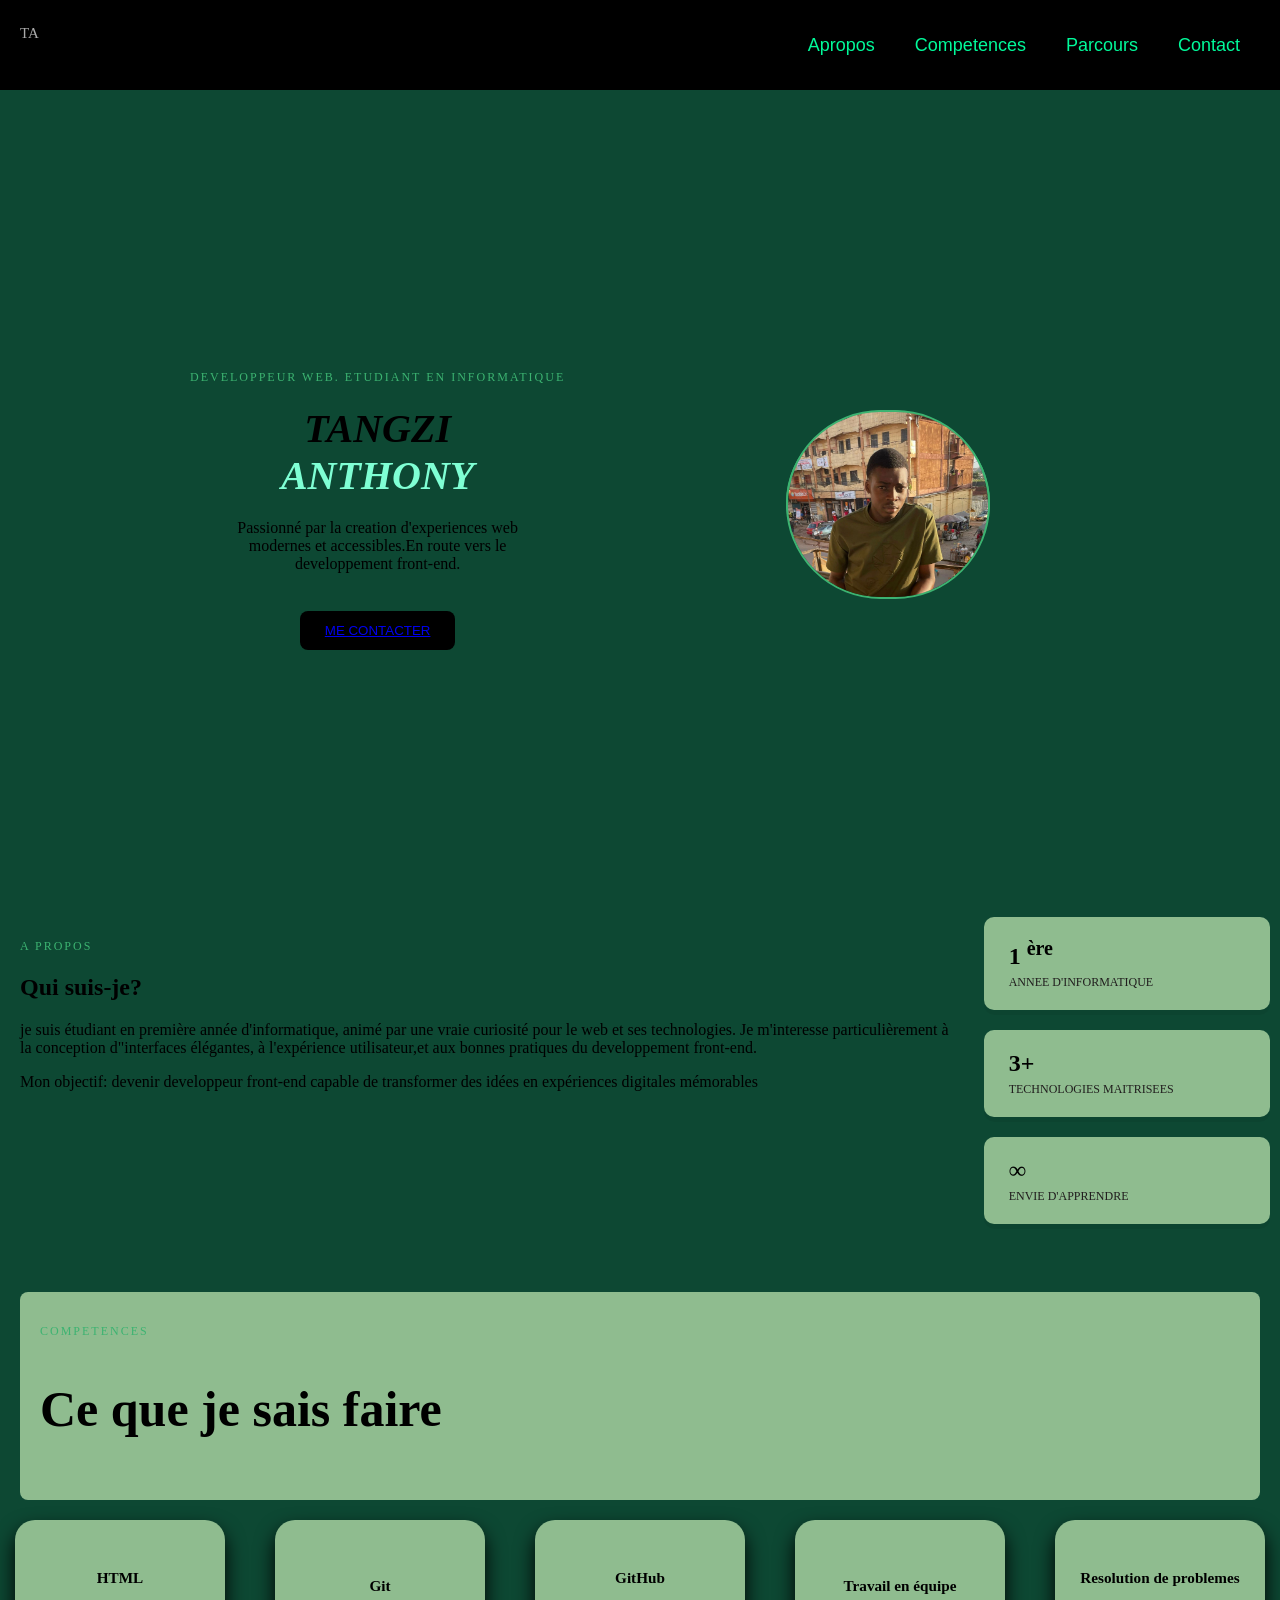
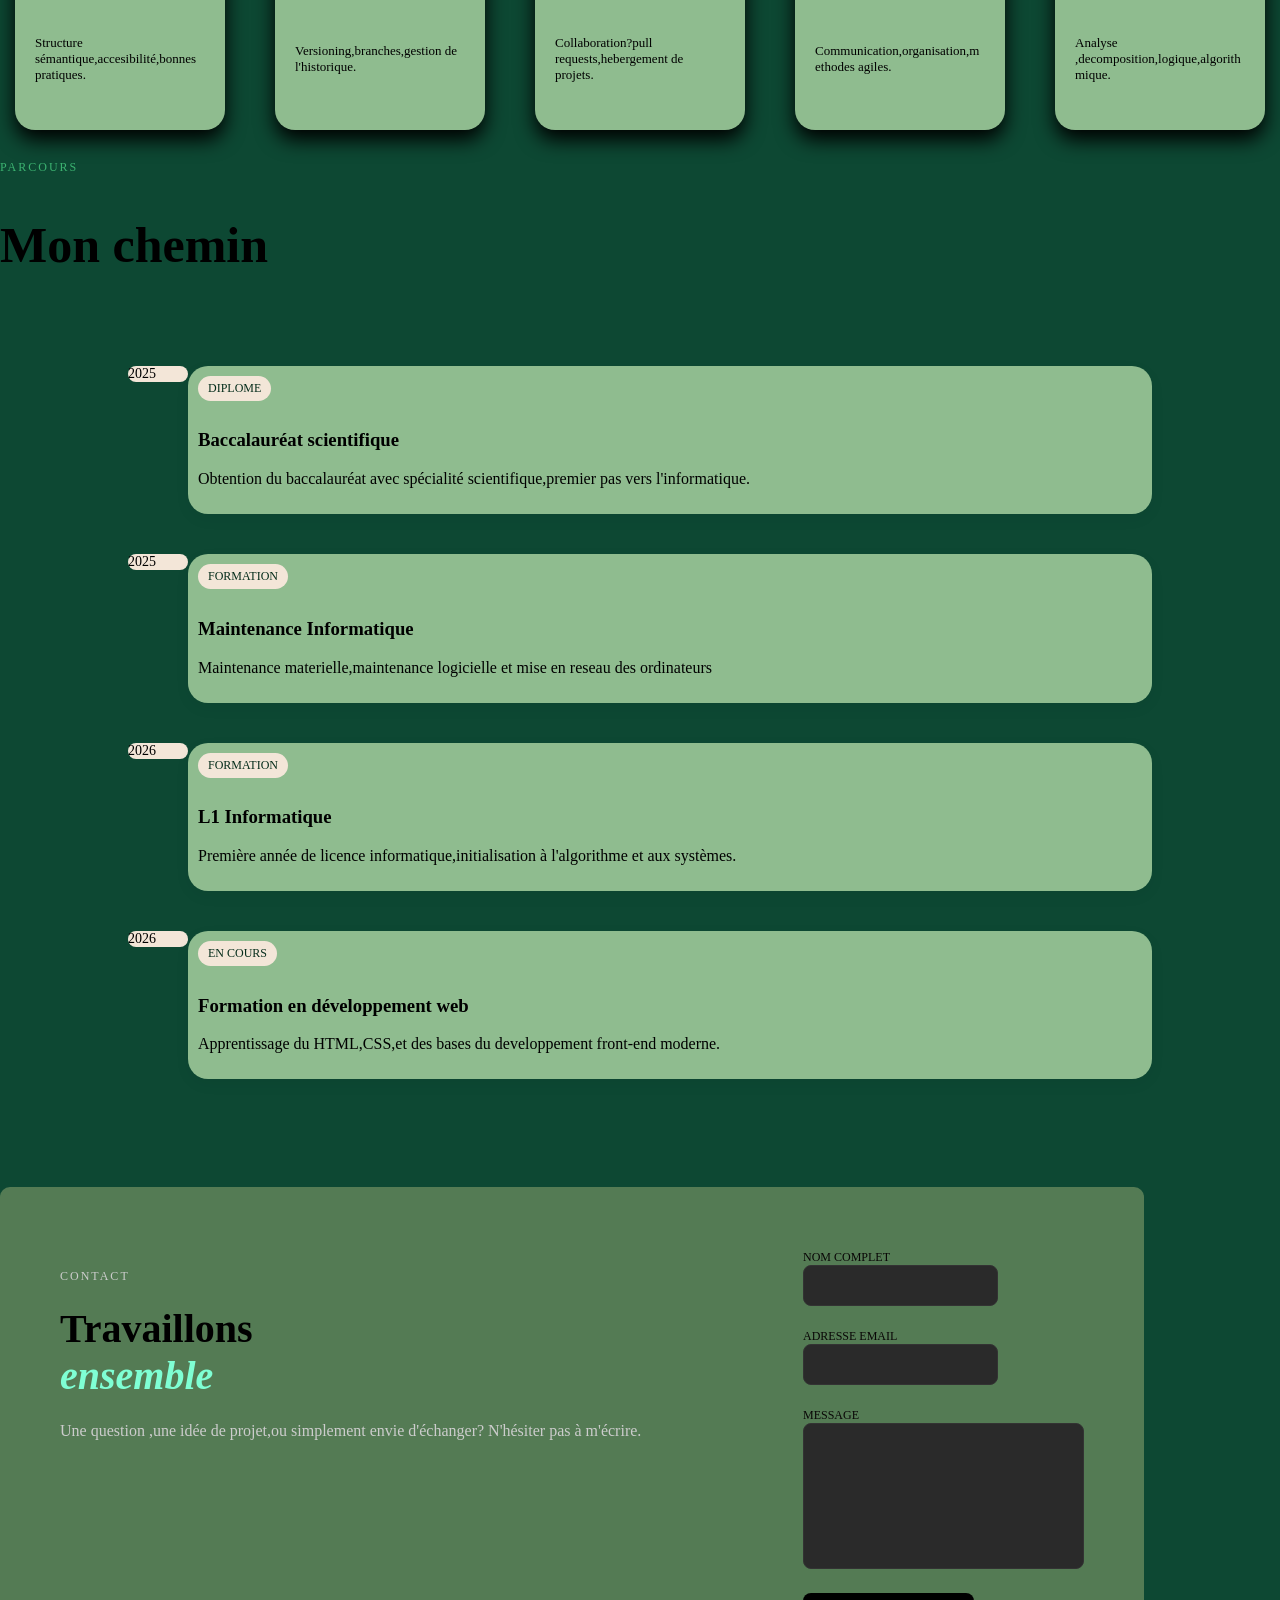
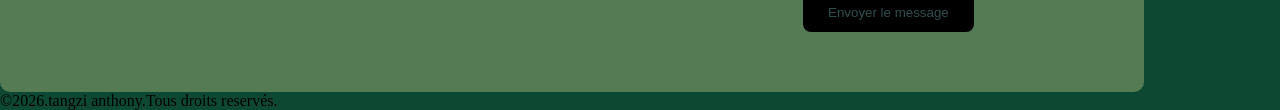
==== index.html @ 0193b5ab "Renommage de index2 en index" ====
<!DOCTYPE html>
<html lang="fr">
<head>
    <meta charset="UTF-8">
    <meta name="viewport" content="width=device-width, initial-scale=1.0">
    <title>PORTFOLIO</title>
    <link rel="stylesheet" href="./CSS/style.css">
</head>
<body>

    <header>
    <nav class="navbar">
        <p class="indice">TA <a href="#"></a></p> 
        <ul class="zone">
            <li>
                    <a href="#apropos">Apropos</a><br>
                    <a href="#Competences">Competences</a><br>
                    <a href="#Parcours">Parcours</a><br>
                    <a href="#contact">Contact</a><br>
            </li>
        </ul>
    </nav>

    </header>
    <!-- FIRST PAGE -->
    <header class="page1">
        <div class="text">
            <p class="subtitle">DEVELOPPEUR WEB. ETUDIANT EN INFORMATIQUE</p>
        <h1>
            TANGZI <br>
            <em>ANTHONY</em>
        </h1>
        <p class="description">Passionné par la creation d'experiences web <br>modernes et accessibles.En route vers le <br> developpement front-end.</p><br> 
    <button type="button">
        <a href="https://wa.me/237671047464">ME CONTACTER</a>
        
    </button>
        </div>

    <div class="image">
        <div class="circle"></div>
            <img src="photo.jpeg" alt=" ma photo de profil"  width="200">
        
    </div>
    </header><br>

    <!--A propos  -->
     <section id="apropos">
        <div class="part1">
        <p class="subtitle">A PROPOS</p>

        <h2><b>Qui suis-je?</b></h2>
        
        <p>je suis étudiant en première année d'informatique,
            animé par une vraie curiosité pour le web et ses technologies.
            Je m'interesse particulièrement à la conception d"interfaces élégantes,
            à l'expérience utilisateur,et aux bonnes pratiques du developpement front-end.</p>
        
        <p>Mon objectif: devenir developpeur front-end capable 
            de transformer des idées en expériences digitales mémorables</p>
            </div>
        <div class="part2">
            <div id="c1">
    <h2>1 <sup>ère</sup></h2>
    <p>ANNEE D'INFORMATIQUE</p>
            </div>
            <div id="c1">
    <h2>3+</h2>
    <p>TECHNOLOGIES MAITRISEES</p>
            </div>
            <div id="c1">
    <h2>∞</h2>
    <p>ENVIE D'APPRENDRE</p>
            </div><br>
            </div>
        </section>
        
     <!-- COMPETENCES -->
      <section id="Competences">
        <div class="fond">
            <p class="subtitle">COMPETENCES</p>
            <h2 class="theme"><b>Ce que je sais faire</b></h2>
        </div>
        <div class="container">
                              <div class="cards">
     
     <article class ="card">
         <h3>HTML</h3>
         <p>Structure sémantique,accesibilité,bonnes pratiques.</p>
     </article>
     <article class="card">
         <h3>Git</h3>
         <p>Versioning,branches,gestion de l'historique.</p>
     </article>
     
     <article class="card">
         <h3>GitHub</h3>
         <p>Collaboration?pull requests,hebergement de projets.</p>
     </article>
     <article class="card">
         <h3>Travail en équipe</h3>
         <p> Communication,organisation,methodes agiles.</p>
     </article>
     <article class="card">
         <h3>Resolution de problemes</h3>
         <p>Analyse ,decomposition,logique,algorithmique.</p>
     </article>
     
  </div><br>

        </div>

    </section>
           

    <!-- PARCOURS -->
    <section id="Parcours">
    <p class="subtitle">PARCOURS</p>
    <h2 class="theme"><b>Mon chemin</b></h2>
    <div class="timeline">
        <!-- ELEMENT 1 -->
        <div class="timeline-item">
            <div class="timeline-date">2025</div>
            <div class="timeline-content">
                <span class="badge">DIPLOME</span>
                <h3>Baccalauréat scientifique</h3>
                <p>
                    Obtention du baccalauréat avec spécialité scientifique,premier pas vers l'informatique.
                </p>
            </div>
        </div>
            <!-- ELEMENT 2 -->
        <div class="timeline-item">
            <div class="timeline-date">2025</div>
            <div class="timeline-content">
                <span class="badge">FORMATION</span>
                <h3>Maintenance Informatique</h3>
                <p>
                    Maintenance materielle,maintenance logicielle et mise en reseau des ordinateurs
                </p>
            </div>

        </div>
        <!-- ELEMENT 3 -->
            <div class="timeline-item">
            <div  class="timeline-date">2026</div>
            <div class="timeline-content">
                <span class="badge">FORMATION</span>
                <h3>L1 Informatique</h3>
                <p>
                    Première année de licence informatique,initialisation à l'algorithme et aux systèmes.
                </p>
            </div>
        </div>
        <!-- ELEMENT 4 -->
            <div class="timeline-item">
            <div class="timeline-date">2026</div>
            <div class="timeline-content">
                <span class="badge">EN COURS</span>
                <h3>Formation en développement web</h3>
                <p>
                    Apprentissage du HTML,CSS,et des bases du developpement front-end moderne.
                </p>
            </div>
            </div>
    </div><br>
   

</section>
            
            <!-- CONTACT -->

            <section id="contact">
                <div class="contact-container">

                <div class="contact-left">
                
                        <p class="subtitle">CONTACT</p>
            <h2 class="theme"><b>Travaillons <br><em>ensemble</em></b></h2>
                        <p>Une question ,une idée de projet,ou simplement envie d'échanger? N'hésiter pas à m'écrire.</p>
                </div>
          
          <!-- FORMULAIRE -->
          <form>
              <div class="contact-right">
                  <label for="">NOM COMPLET</label><br>
                  <input type="text"><br>
                  <label for="">ADRESSE EMAIL</label><br>
                  <input type="email"><br>
                  <label for="">MESSAGE</label><br>
                  <textarea name="" id="" cols="30" rows="10"></textarea><br>
                  <button type="submit">Envoyer le message</button><br>
              </div>
          </form>
        </div>
         

            </section>
            <footer>
                ©2026.tangzi anthony.Tous droits reservés.
            </footer>


     
</body>
</html>
---- CSS/style.css ----
*{
    padding: 0;
}
/* PREMIERE PAGE */
body{
    background-color: #0d4833 ;
    margin: 0;
    font-family: 'playfair display',serif;
}

ul li{
    align-content: center;
    display: flex;
    justify-content:center;
    align-items: center;
    list-style: none;
    gap: 20px;
}
li{
    display: flex;
    justify-content: center;
}
h1{
    font-family:'playfair display',serif;
    font-style: italic;
    align-items: center;
}
.navbar{
    display: flex;
    justify-content: space-between;
    align-items: center;
    padding: 10px 20px;
    background-color:rgb(0, 0, 0);
}
.indice{
    font-size: 15px;
    margin-right: 10px;
    width: 40px;
    height: 40px;
    object-fit: cover;
    color: #aaa;
}
.zone a{
    font-size: large;
    font-family: 'Franklin Gothic Medium', 'Arial Narrow', Arial, sans-serif;
    color: mediumspringgreen;
    transition: none;
    text-decoration: none;
    
}
.zone a:hover{
    color: #bababa;
}
.page1{
    text-align: center;
    align-items: center;
    display: flex;
    justify-content: space-between;
    padding: 190px;
    margin-top: 30px;
    border: 100px;

}
.subtitle{
    font-size: 12px;
    letter-spacing: 2px;
    color: mediumseagreen;
    margin-bottom: 20px;
}
 
.text h1{
    font-size: 40px;
    margin: 10px 0;
}
.text h1 em{
    color: aquamarine;
    font-style: italic;
    
}
.image{
    display: flex;
    justify-content: center;
    align-items: center;
    margin: 100px;
    position: relative;
}
.description{
    margin: 20px 0px;
    max-width: 400px;
}
button{
    border-radius: 8px; 
    background-color: black;
    padding: 12px 25px;
    cursor: pointer;
    border: none;
    color: darkslategray;
    list-style: none;
}
button:hover{
    background-color: darkseagreen;
}
.image img{
    border-radius: 190px;
    object-fit: cover;
    z-index: 1;
    position: relative;
    border: 2px solid mediumseagreen;

}
.image .circle{
    left: 0px;
    top: 0px;
    position: absolute;
    width: 200px;
    height: 180px;
    border-radius: 120%;;
    border: 2px solid mediumseagreen;
    z-index: 0;
}
.theme{
    font-size: 50px;
}
/* A PROPOS */
.part1{
    margin: 20px;
}
#zone1{
    align-items: center;
    display: flex;
    justify-content: space-between;
    padding: 50px;
    
}
#apropos {
    display: flex;
    justify-content: space-between;
}
.part2 {
    display: flex;
    width: 40%;
    flex-direction: column;
    gap: 20px;
    margin: 10px;
}
#c1{
    background-color: darkseagreen;
    padding: 20px 25px;
    border-radius: 10px;
    box-shadow: 0 5px rgba(0, 0, 0, 0.05);
}
#c1 h2{
    margin: 0;
    font-size: 24px;
}
#c1 p{
    margin: 5px 0 0;
    font-size: 12px;
    color: #211e1e;
} 
/* COMPETENCES */
.fond{
    background-color: darkseagreen;
    padding: 20px;
    margin: 20px;
    border-radius: 8px;
}
.cards{
    display:flex;
    gap: 50px;
    justify-content: center;
    grid-template-columns: repeat(3,1fr);
}

.card{
    display: flex;
    width: 170px;
    height: 170px;
    background: darkseagreen;
    flex-direction: column;
    justify-content: center;
    gap: 20px;
    align-items: center;
    border-radius: 20px;
    font-size: 13px;
    padding: 20px;
    box-shadow: 0 10px 20Px;
    transition: 0.3s;
}
.card:hover{
    transform: scale(1.05);
}
.card p{
    word-break: break-word;
    
}
/* MON PARCOUR */
.timeline{
    margin: auto;
    padding: 50px 0;
    width: 80%;
}
.timeline h2{
    font-size: 40px;
    margin-bottom: 40px;
}
.timeline-item{
    display: flex;
    align-items: flex-start;
    margin-bottom: 40px;
    position: relative;
}
.timeline-item::before{
    position: absolute;
    left: 13px;
    top: 5px;
    width: 14px;
    height: 14px;
    border-radius: 50%;
    content: "";
    
}
.timeline-date{
    width: 60px;
    font-size: 14px;
    color:black;
    background: #f3e6d8;
    border-radius: 10px;
    align-content: center;
}
.timeline-content{
    background:darkseagreen;
    padding: 10px;
    border-radius: 20px;
    box-shadow: 0 5px 15px rgba(0, 0, 0, 0.05);
    flex: 1;
}
.badge{
    display: inline-block;
    background: #f3e6d8;
    color: #042c1a;
    padding: 5px 10Px;
    border-radius: 40px;
    font-size: 12px;
    margin-bottom: 10px;
}
/* CONTACT */
.contact{
    padding: 80px 0 ;
    display: flex;
    justify-content: center;

}
.contact-container{
    width: 80%;
    background: rgb(84, 123, 84);
    color: #000000;
    border-radius: 10px;
    padding: 60px;
    display: flex;
    gap: 50px;
}
.contact-left{
    flex: 1;
}
.contact-left h2{
    font-size: 40px;
    margin: 10px 0;
}
.contact-left h2 em{
    color: aquamarine;
    font-style: italic;
}
.contact-left p{
    color: #ccc;
    margin-top: 20px;
    line-height: 1.5;
}
.contact-right{
    flex: 1;
}
form{
    display: flex;
    flex-direction: column;
}
label{
    font-size: 12px;
    margin-bottom: 5px;
    color: #090606;

}
input,
textarea{
    margin-bottom: 20px;
    padding: 12px;
    border-radius: 8px;
    border: 1px solid #333;
    background: #2a2a2a;
    color: #fff;
}
textarea{
    height: 120px;
    resize: none;
}
footer{
    text-align: start;
}
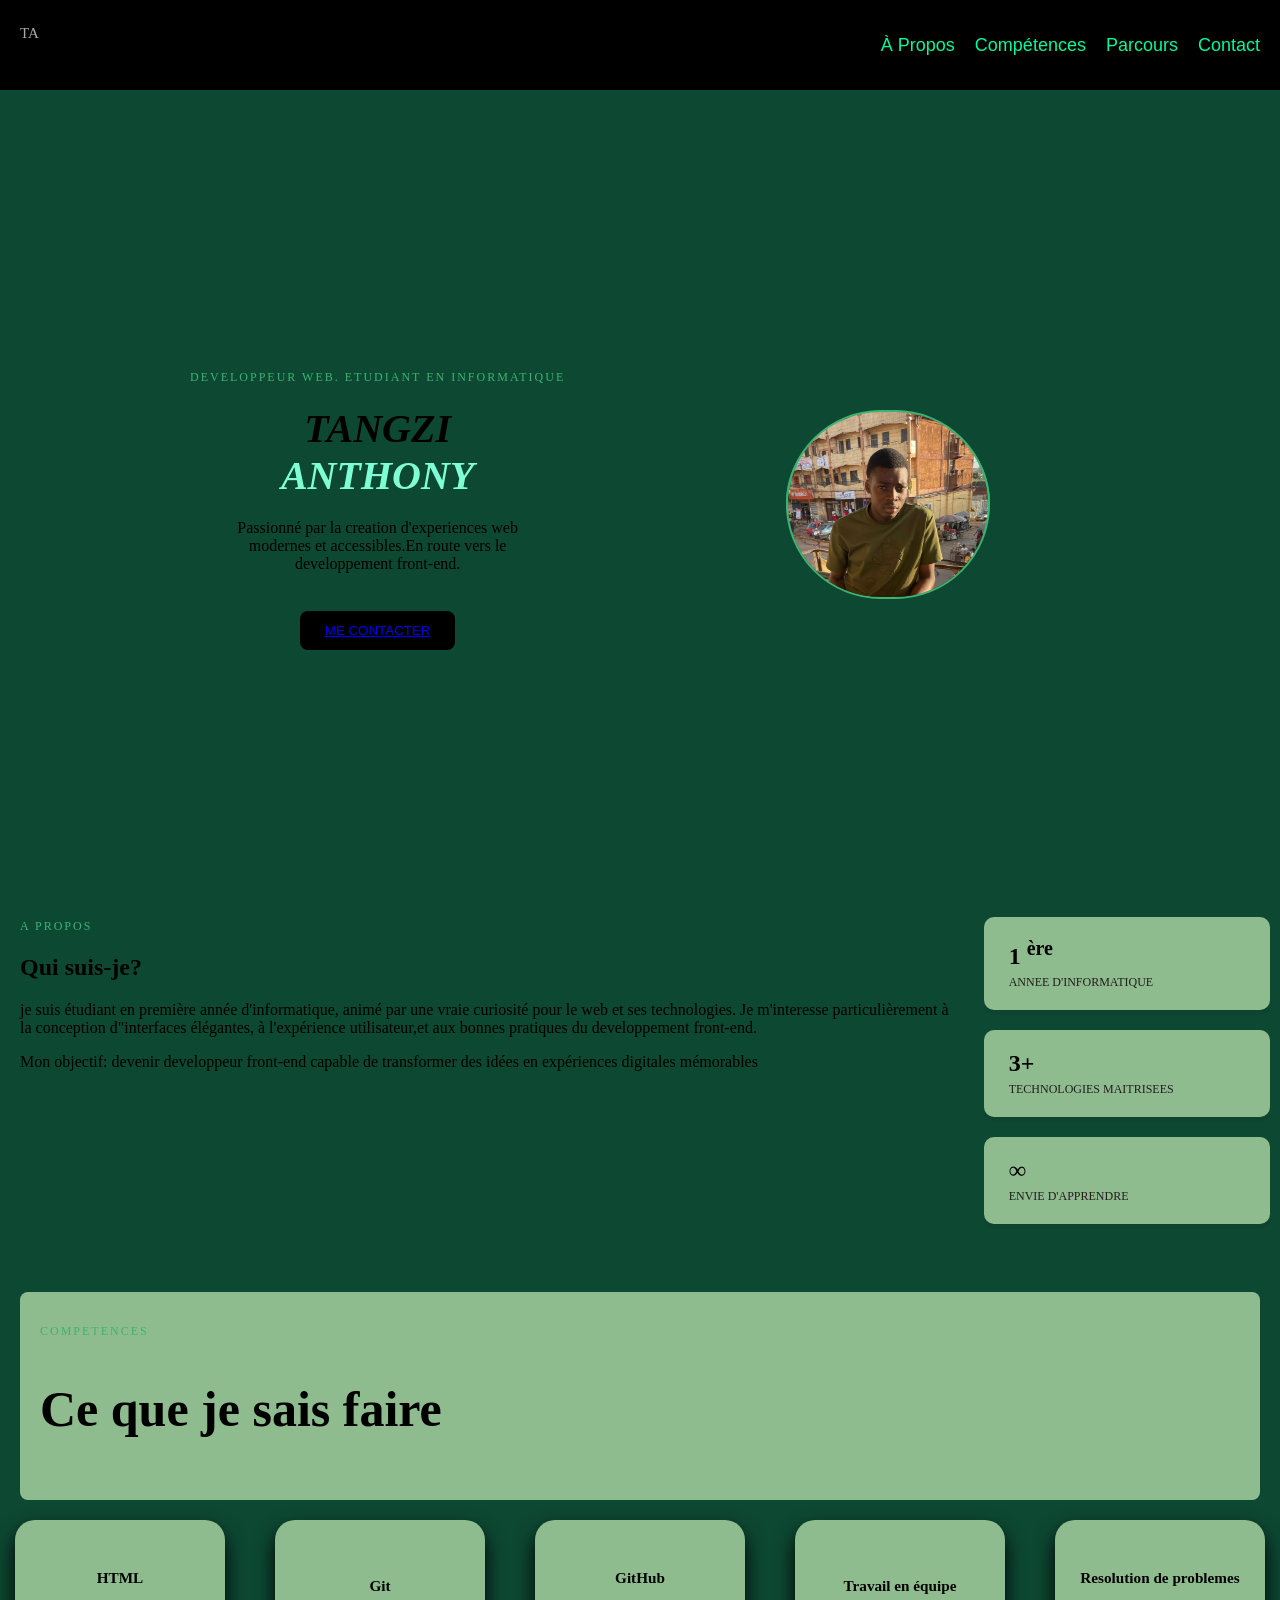
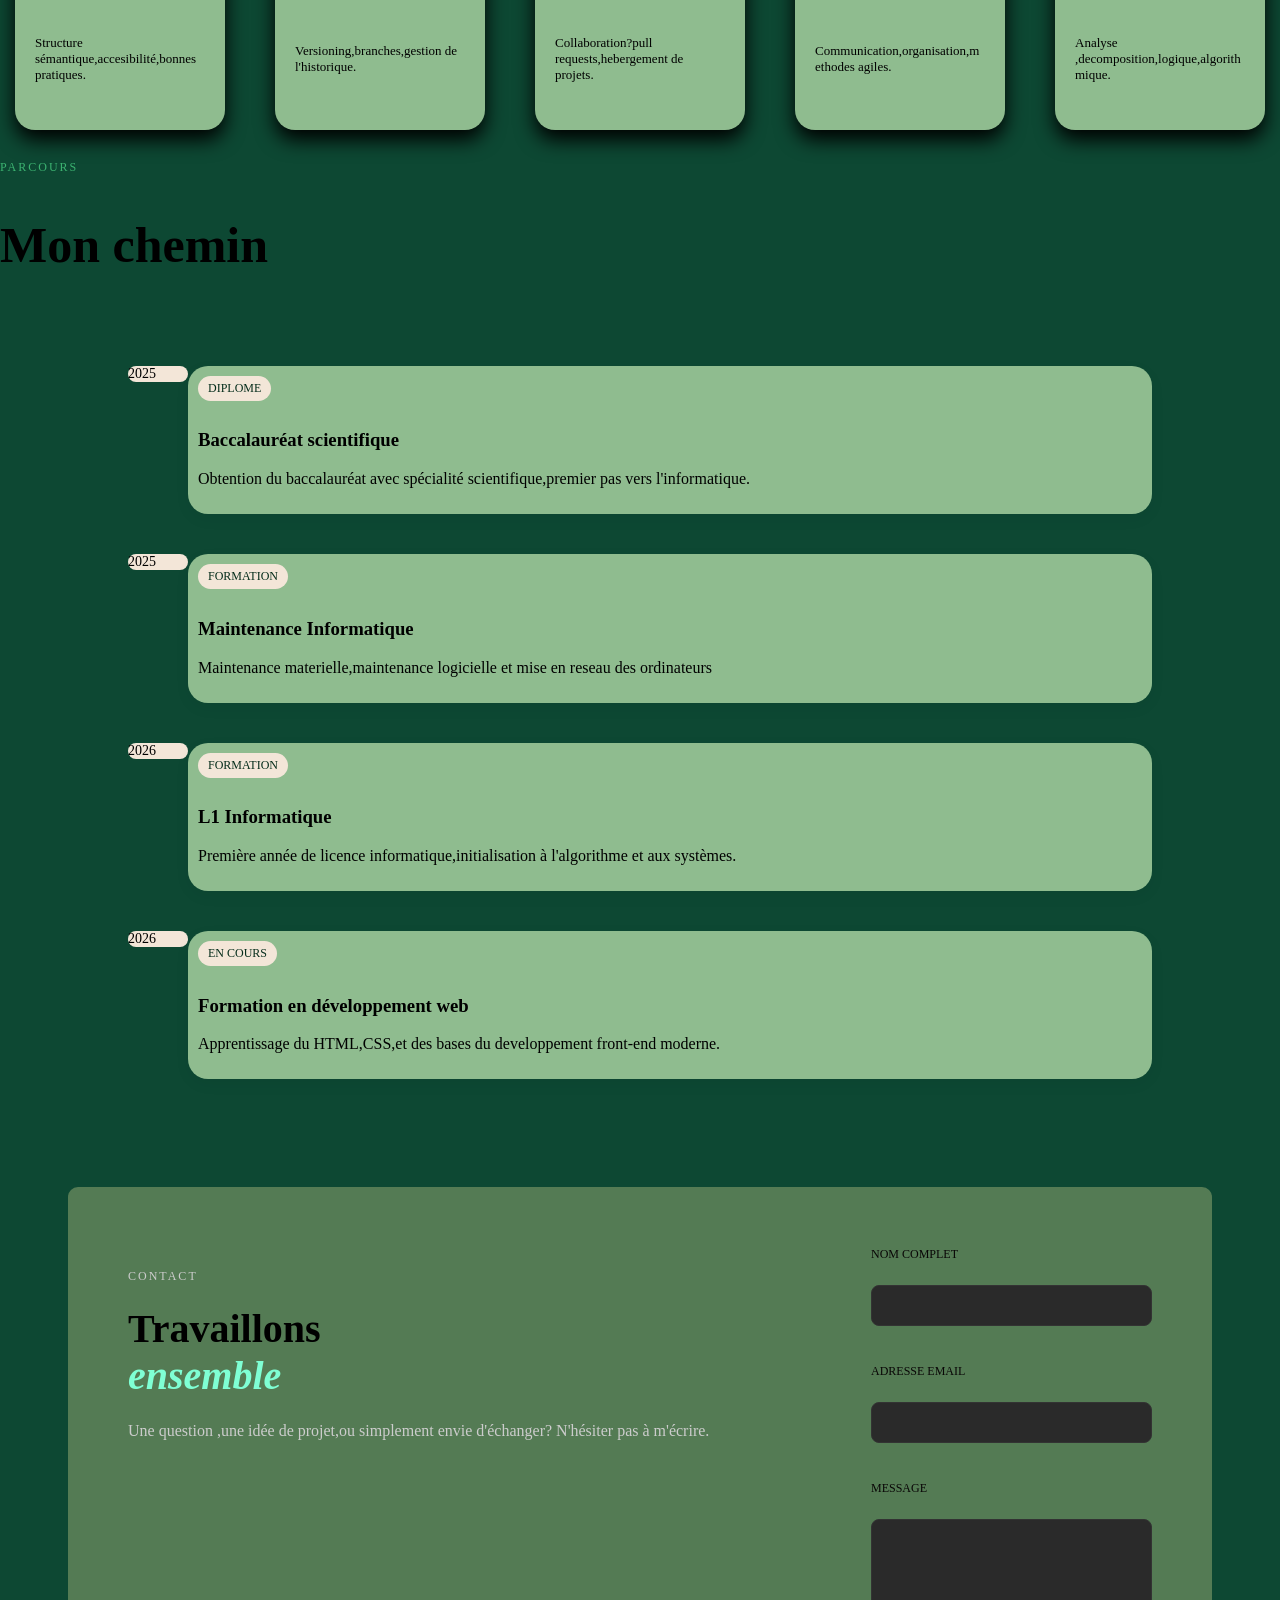
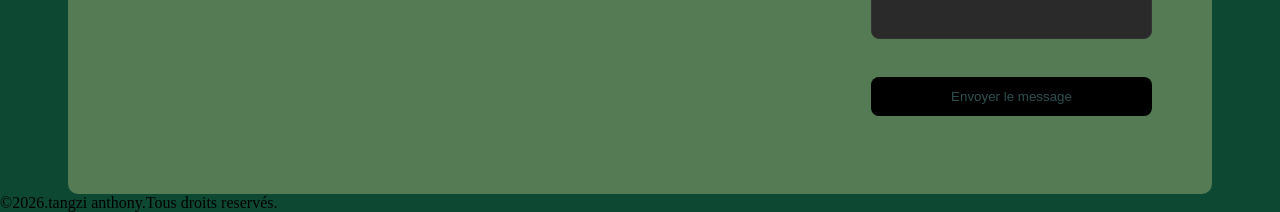
==== commit 34d29720: "centré mon formulaire" ====
--- a/index.html
+++ b/index.html
@@ -5,21 +5,28 @@
     <meta name="viewport" content="width=device-width, initial-scale=1.0">
     <title>PORTFOLIO</title>
     <link rel="stylesheet" href="./CSS/style.css">
+    <meta name="viewport" content="width=device-width, initial-scale=1.0" >
 </head>
 <body>
 
     <header>
-    <nav class="navbar">
-        <p class="indice">TA <a href="#"></a></p> 
-        <ul class="zone">
-            <li>
-                    <a href="#apropos">Apropos</a><br>
-                    <a href="#Competences">Competences</a><br>
-                    <a href="#Parcours">Parcours</a><br>
-                    <a href="#contact">Contact</a><br>
-            </li>
-        </ul>
-    </nav>
+    
+    
+        <nav class="navbar">
+    <p class="indice">TA<a href="#"></a></p>
+
+    <ul class="zone">
+        <li>
+               <a href="#apropos">À Propos</a>
+   <a href="#Competences">Compétences</a>
+   <a href="#Parcours">Parcours</a>
+   <a href="#contact">Contact</a>
+   
+        </li>
+    
+    </ul>
+</nav>
+    
 
     </header>
     <!-- FIRST PAGE -->
@@ -184,7 +191,7 @@
           <form>
               <div class="contact-right">
                   <label for="">NOM COMPLET</label><br>
-                  <input type="text"><br>
+                  <input type="text" name="nom"placehoder="ton nom complet"><br>
                   <label for="">ADRESSE EMAIL</label><br>
                   <input type="email"><br>
                   <label for="">MESSAGE</label><br>
--- a/CSS/style.css
+++ b/CSS/style.css
@@ -6,6 +6,9 @@
     background-color: #0d4833 ;
     margin: 0;
     font-family: 'playfair display',serif;
+    display: flex;
+    flex-direction: column;
+    padding: 0;
 }
 
 ul li{
@@ -25,6 +28,7 @@
     font-style: italic;
     align-items: center;
 }
+
 .navbar{
     display: flex;
     justify-content: space-between;
@@ -121,9 +125,78 @@
 .theme{
     font-size: 50px;
 }
+/* Style pour smartphones */
+@media screen and (max-width: 800px) {
+    /* 1. On empile les cartes de compétences verticalement */
+    .cards {
+        display: flex;
+        flex-direction: column;
+        align-items: center;
+    }
+
+    .card {
+        width: 90%; /* Prend presque toute la largeur du téléphone */
+        margin-bottom: 20px;
+    }
+
+    /* 2. On cache le menu normal et on prépare le burger */
+    .show-menu-btn, .hide-menu-btn {
+        display: block; /* On affiche les icônes sur mobile */
+    }
+
+    .menu {
+        position: fixed;
+        width: 100%;
+        height: 100vh;
+        background: #333;
+        top: -100%; /* Cache le menu en haut */
+        left: 0;
+        text-align: center;
+        padding: 80px 0;
+        transition: 0.7s;
+    }
+
+    /* 3. Quand on clique, le menu descend */
+    #chk:checked ~ .menu {
+        top: 0;
+    }
+}
+/* Conteneur principal */
+.contact-container {
+  display: flex;
+  flex-direction: column; /* Empile les éléments verticalement sur mobile */
+  align-items: center;    /* Centre horizontalement les enfants */
+  justify-content: center;
+  width: 90%;             /* Évite que le bloc touche les bords de l'écran */
+  margin: 0 auto;         /* Centre le conteneur lui-même */
+  padding: 20px;
+}
+
+/* Le formulaire */
+.contact-right {
+  width: 100%;            /* Prend toute la largeur du parent */
+  max-width: 400px;       /* Empêche de devenir trop large sur grand écran */
+  display: flex;
+  flex-direction: column;
+}
+
+/* Les champs de saisie */
+input, textarea {
+  width: 100%;            /* Force les champs à rester dans le formulaire */
+  box-sizing: border-box; /* Très important : inclut le padding dans la largeur */
+  margin-bottom: 15px;
+}
+@media (min-width: 768px) {
+  .contact-container {
+    flex-direction: row;  /* Aligne le texte et le formulaire horizontalement */
+    align-items: flex-start;
+    gap: 50px;            /* Espace entre les deux blocs */
+  }
+}
 /* A PROPOS */
 .part1{
     margin: 20px;
+    margin-top: 0;
 }
 #zone1{
     align-items: center;
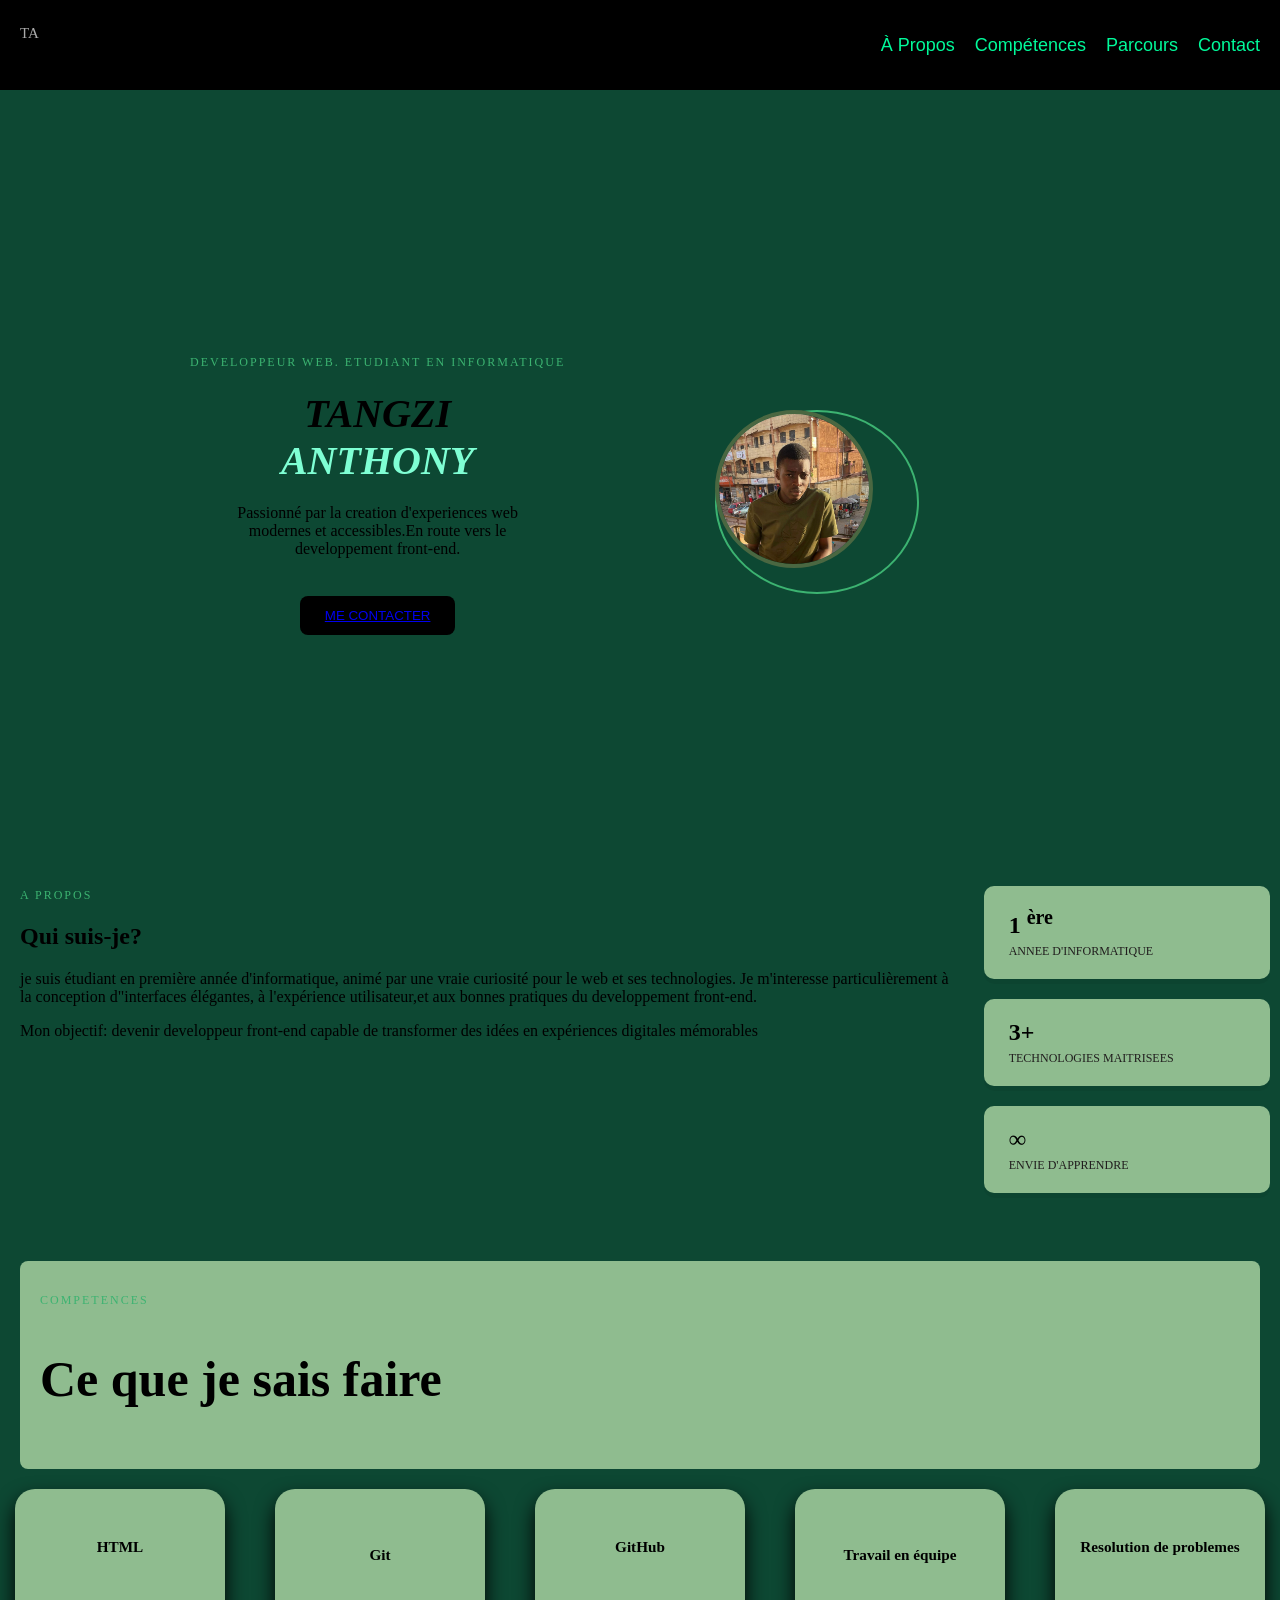
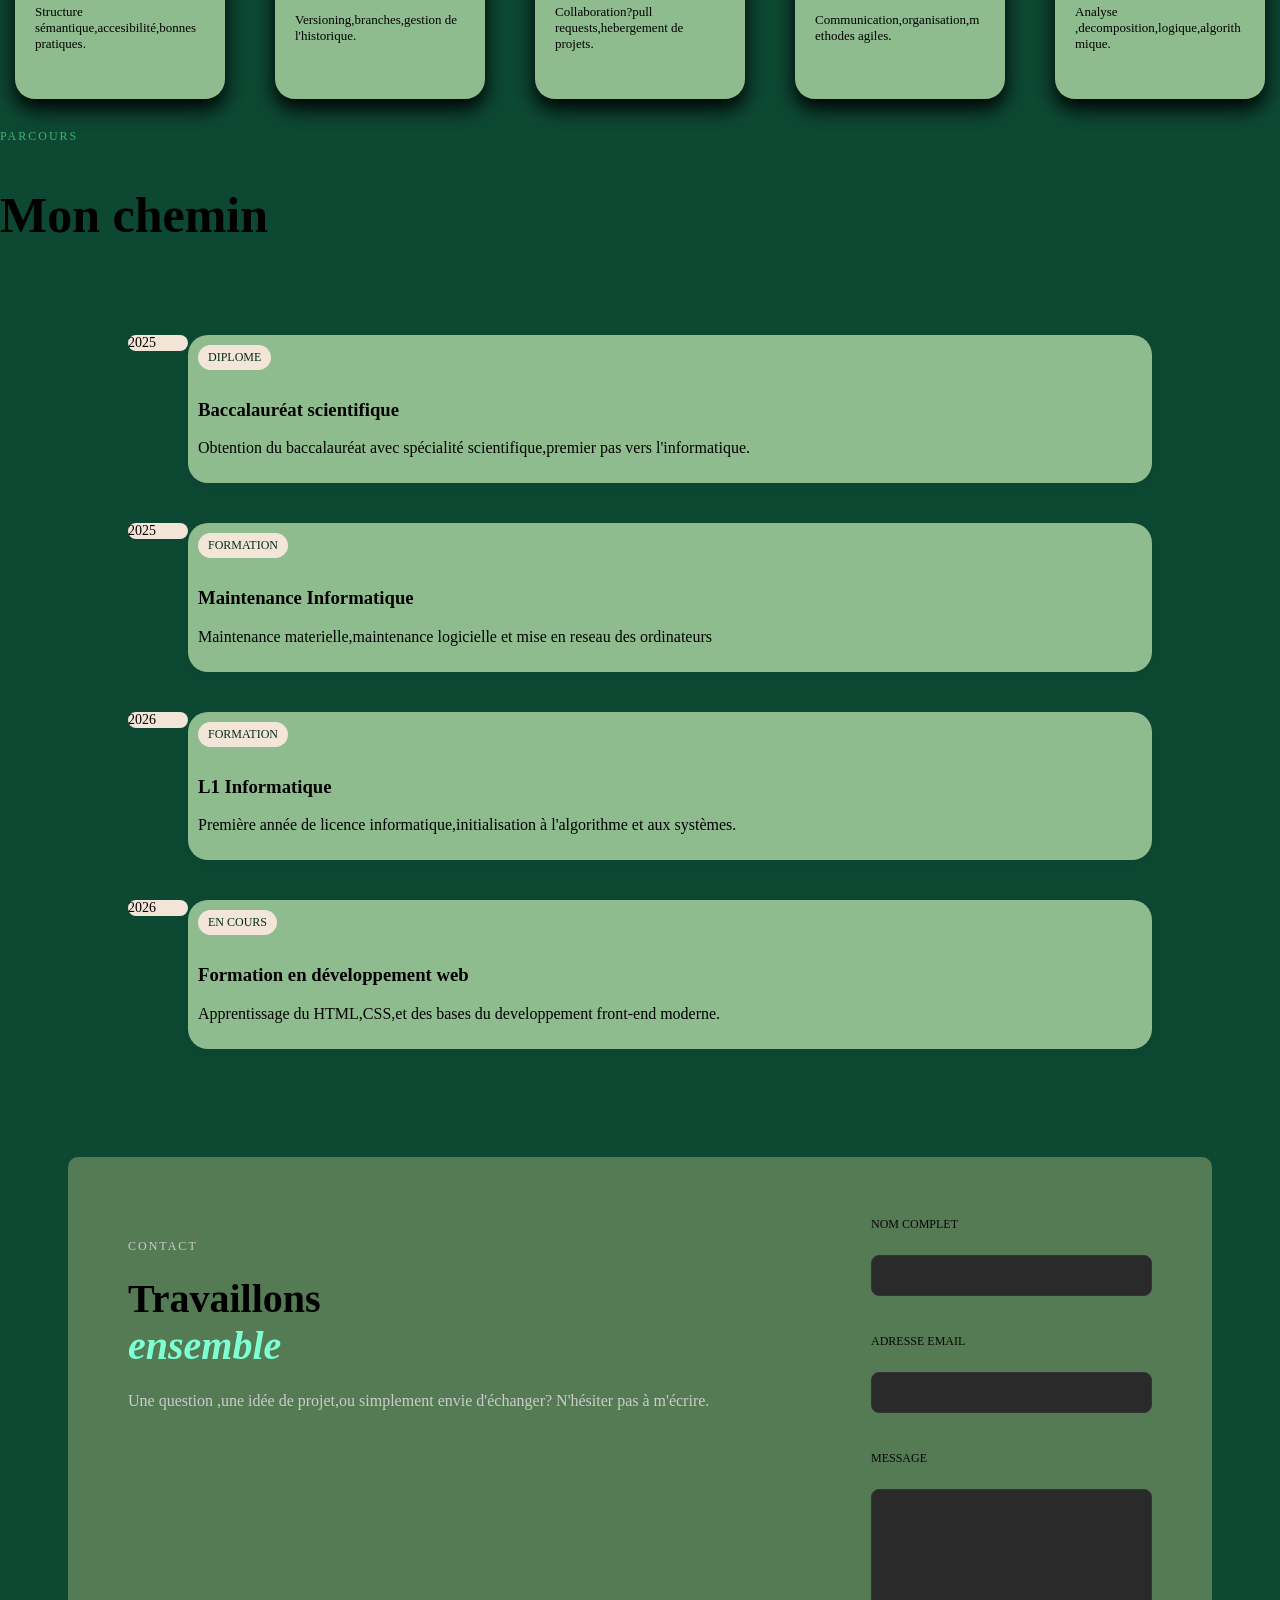
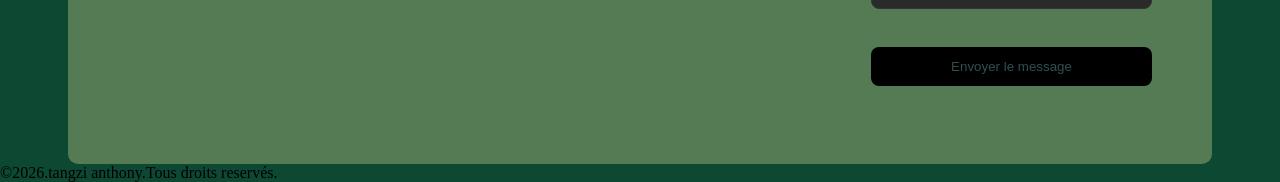
==== commit ed7872b8: "quelques modifications" ====
--- a/index.html
+++ b/index.html
@@ -15,16 +15,19 @@
         <nav class="navbar">
     <p class="indice">TA<a href="#"></a></p>
 
-    <ul class="zone">
+    <ul class="zone" id="zone">
         <li>
-               <a href="#apropos">À Propos</a>
-   <a href="#Competences">Compétences</a>
-   <a href="#Parcours">Parcours</a>
-   <a href="#contact">Contact</a>
-   
+                <a href="#apropos">À Propos</a>
+                <a href="#Compétences">Compétences</a>
+                <a href="#Parcours">Parcours</a>
+                <a href="#Contact">Contact</a>
         </li>
-    
     </ul>
+    <div class="burger-menu" id="burger-menu">
+        <span></span>
+        <span></span>
+        <span></span>
+    </div>
 </nav>
     
 
@@ -32,22 +35,23 @@
     <!-- FIRST PAGE -->
     <header class="page1">
         <div class="text">
-            <p class="subtitle">DEVELOPPEUR WEB. ETUDIANT EN INFORMATIQUE</p>
-        <h1>
-            TANGZI <br>
-            <em>ANTHONY</em>
-        </h1>
-        <p class="description">Passionné par la creation d'experiences web <br>modernes et accessibles.En route vers le <br> developpement front-end.</p><br> 
-    <button type="button">
-        <a href="https://wa.me/237671047464">ME CONTACTER</a>
-        
-    </button>
-        </div>
-
+            <div class="text-hero">
+                        <p class="subtitle">DEVELOPPEUR WEB. ETUDIANT EN INFORMATIQUE</p>
+                                <h1>
+                                    TANGZI <br>
+                                    <em>ANTHONY</em>
+                                </h1>
+                        <p class="description">Passionné par la creation d'experiences web <br>modernes et accessibles.En route vers le <br> developpement front-end.</p><br> 
+            <button type="button">
+                <a href="https://wa.me/237671047464">ME CONTACTER</a>
+            </button>
+            </div>
+   
     <div class="image">
         <div class="circle"></div>
             <img src="photo.jpeg" alt=" ma photo de profil"  width="200">
         
+        </div>
     </div>
     </header><br>
 
@@ -208,6 +212,16 @@
             </footer>
 
 
-     
+        <script>
+  // On récupère le bouton et la liste de liens grâce à leurs ID
+    const menuHamburger = document.querySelector("#burger-menu");
+    const zone = document.querySelector("#zone");
+
+  // On écoute le clic sur le bouton
+    menuHamburger.addEventListener('click', () => {
+      // "toggle" ajoute la classe si elle n'est pas là, et l'enlève si elle y est
+        zone.classList.toggle('active');
+    });
+        </script>
 </body>
 </html>
--- a/CSS/style.css
+++ b/CSS/style.css
@@ -192,6 +192,48 @@
     align-items: flex-start;
     gap: 50px;            /* Espace entre les deux blocs */
   }
+  .menu-toogle{
+    display: block;
+  }
+  /* Style de base pour les écrans mobiles */
+.text{
+  display: flex;
+  flex-direction: column; /* Empile les éléments verticalement */
+  align-items: center;    /* Centre horizontalement */
+  text-align: center;
+  gap: 20px;              /* Espace entre la photo et le texte */
+}
+
+/* Ajustement pour les écrans plus larges (Tablettes/Ordinateurs) */
+@media (min-width: 768px) {
+  .text {
+    flex-direction: row;  /* Met côte à côte sur grand écran */
+    justify-content: center;
+    gap: 50px;
+  }
+}
+
+/* Style de l'image pour qu'elle reste bien ronde et centrée */
+.image img {
+  width: 150px;
+  height: 150px;
+  border-radius: 50%;
+  object-fit: cover;
+  border: 4px solid #4a6741; /* Couleur assortie à ton thème */
+}
+}
+.menu-toogle{
+    display: none;
+    font-size: 30px;
+    color: #00ffcc;
+    margin: 5px ;
+    cursor: pointer;
+}
+/* LES 3 BARRES */
+.menu-toogle span {
+    display: block;
+    width: 30px;
+    height: 3px;margin: 6px 0;
 }
 /* A PROPOS */
 .part1{
@@ -377,4 +419,54 @@
 }
 footer{
     text-align: start;
-}+}
+/* Style du bouton burger */
+.burger-menu {
+  display: none; /* Caché sur ordinateur */
+  cursor: pointer;
+  flex-direction: column;
+  gap: 5px;
+}
+
+.burger-menu span {
+  width: 25px;
+  height: 3px;
+  background-color:darkseagreen;
+}
+
+/* Version Mobile */
+@media (max-width: 768px) {
+  .burger-menu {
+    display: flex; /* On l'affiche sur mobile */
+  }
+
+  .zone {
+    display: none; /* On cache les liens par défaut */
+    flex-direction: column;
+    position: absolute;
+    top: 60px;
+    right: 0;
+    background-color: #1a3c2a; /* Ton vert foncé */
+    width: 100%;
+    text-align: center;
+    padding: 20px 0;
+  }
+
+  /* Quand le menu est ouvert */
+  .zone.active {
+    display: flex;
+    position: absolute;
+    z-index: 1000;
+    width: 100%;
+    left: 0;
+    top: 60px; 
+  }
+  #zone{
+    display: none;
+  }
+  #zone.active{
+    display: flex;
+    flex-direction: column;
+    
+  }
+}
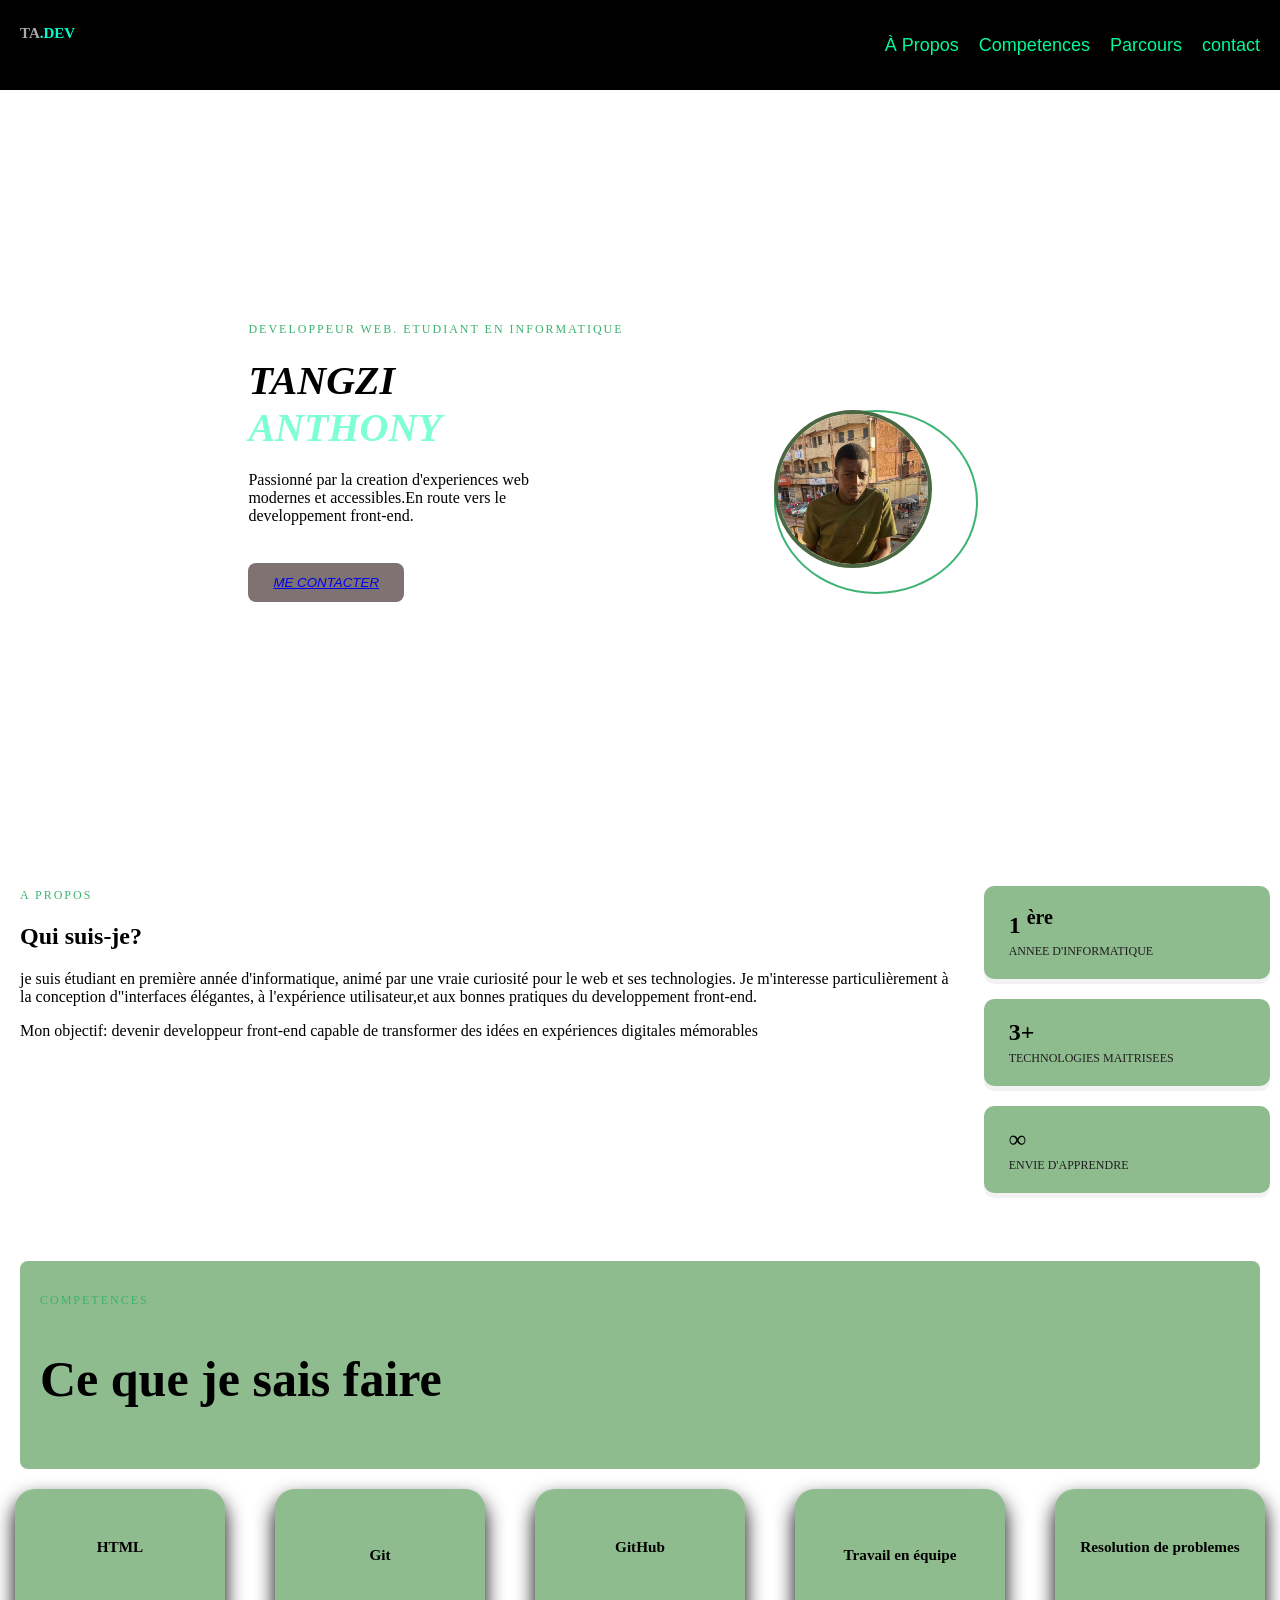
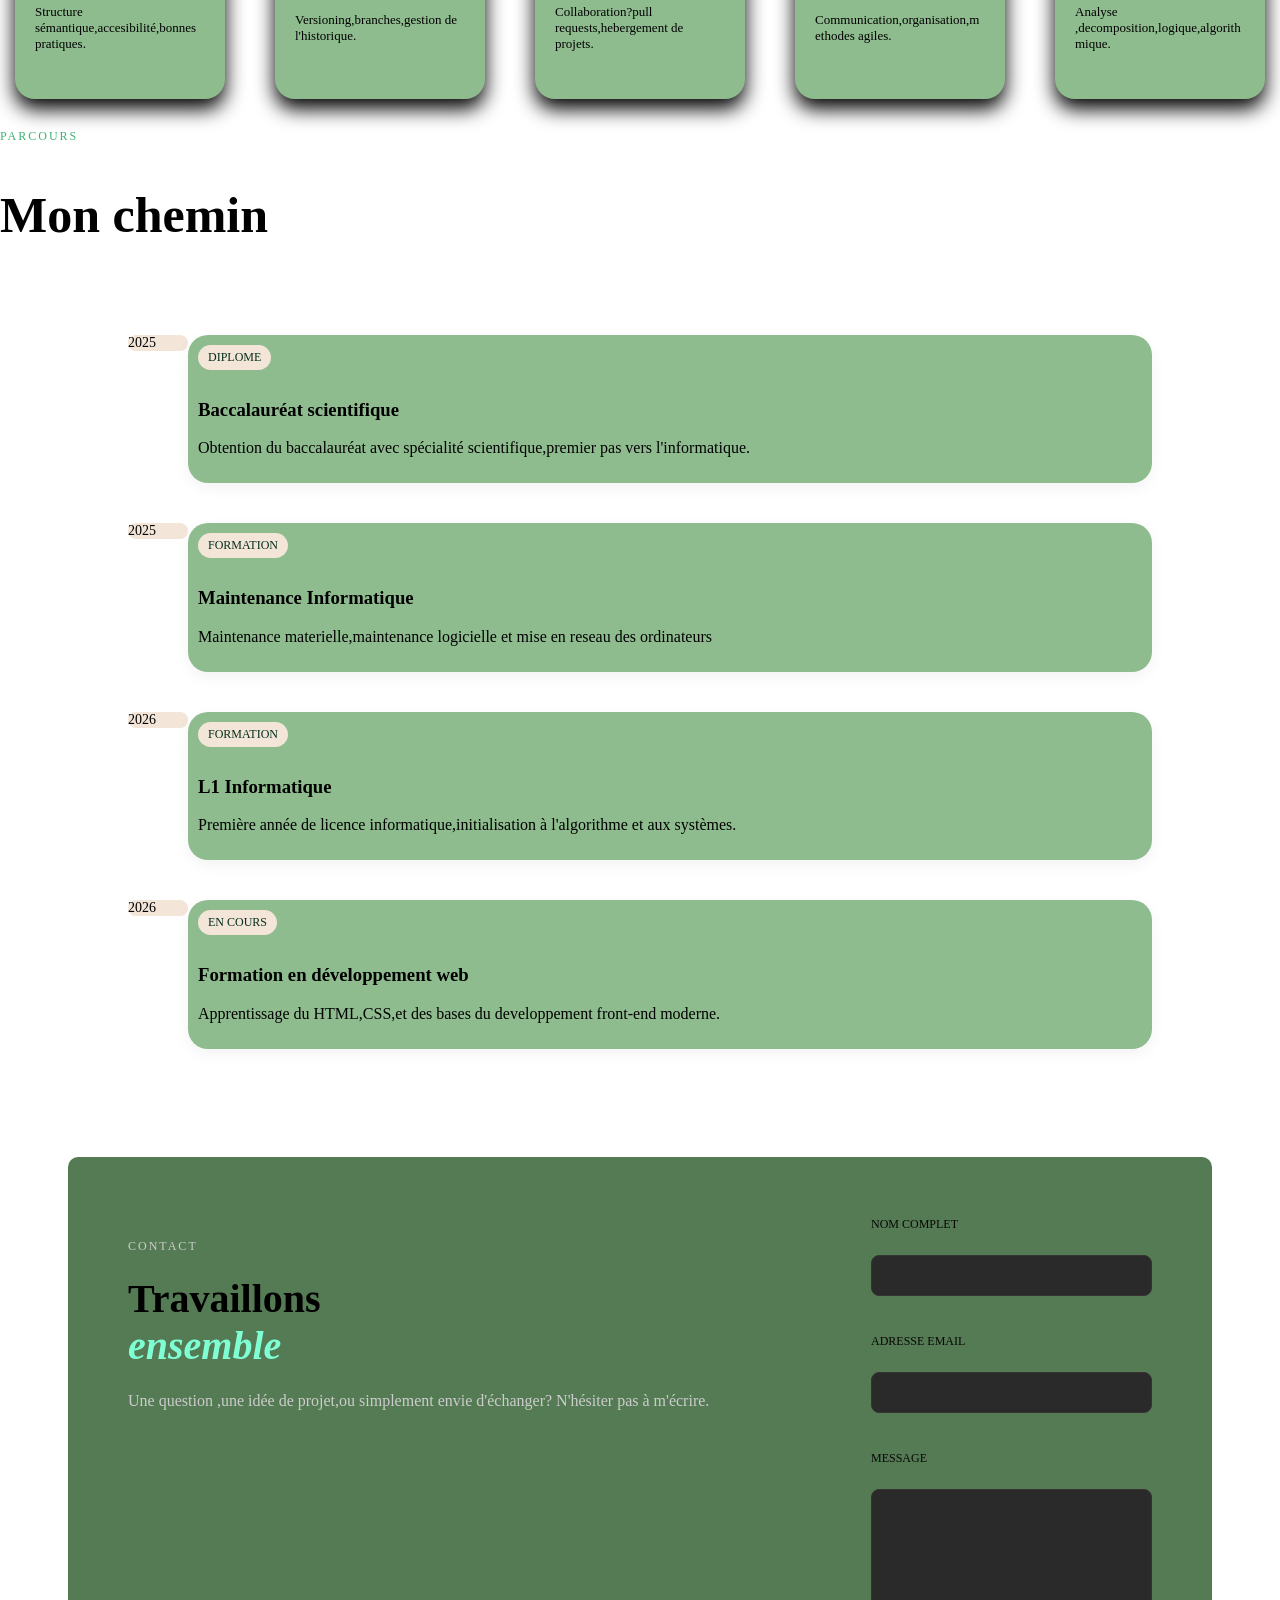
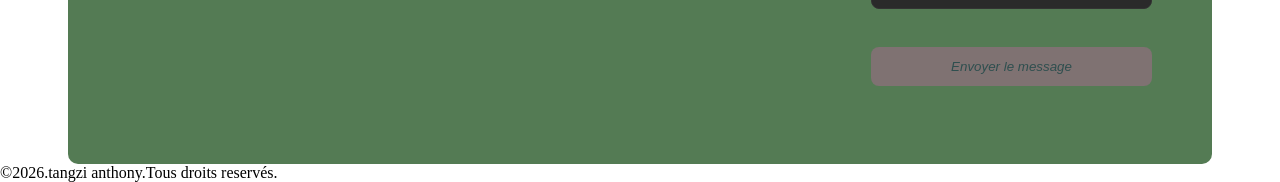
==== commit 5ab4a510: "refonte totale du portfolio" ====
--- a/index.html
+++ b/index.html
@@ -1,11 +1,10 @@
 <!DOCTYPE html>
-<html lang="fr">
+<HTML lang="fr">
 <head>
     <meta charset="UTF-8">
     <meta name="viewport" content="width=device-width, initial-scale=1.0">
     <title>PORTFOLIO</title>
     <link rel="stylesheet" href="./CSS/style.css">
-    <meta name="viewport" content="width=device-width, initial-scale=1.0" >
 </head>
 <body>
 
@@ -13,14 +12,14 @@
     
     
         <nav class="navbar">
-    <p class="indice">TA<a href="#"></a></p>
+    <p class="indice"><b>TA<u>.DEV</u></b><a href="#"></a></p>
 
     <ul class="zone" id="zone">
         <li>
                 <a href="#apropos">À Propos</a>
-                <a href="#Compétences">Compétences</a>
+                <a href="#Competences">Competences</a>
                 <a href="#Parcours">Parcours</a>
-                <a href="#Contact">Contact</a>
+                <a href="#contact">contact</a>
         </li>
     </ul>
     <div class="burger-menu" id="burger-menu">
@@ -86,38 +85,38 @@
             </div>
         </section>
         
-     <!-- COMPETENCES -->
-      <section id="Competences">
+        <!-- COMPETENCES -->
+            <section id="Competences">
         <div class="fond">
             <p class="subtitle">COMPETENCES</p>
             <h2 class="theme"><b>Ce que je sais faire</b></h2>
         </div>
         <div class="container">
-                              <div class="cards">
-     
-     <article class ="card">
-         <h3>HTML</h3>
-         <p>Structure sémantique,accesibilité,bonnes pratiques.</p>
-     </article>
-     <article class="card">
-         <h3>Git</h3>
-         <p>Versioning,branches,gestion de l'historique.</p>
-     </article>
-     
-     <article class="card">
-         <h3>GitHub</h3>
-         <p>Collaboration?pull requests,hebergement de projets.</p>
-     </article>
-     <article class="card">
-         <h3>Travail en équipe</h3>
-         <p> Communication,organisation,methodes agiles.</p>
-     </article>
-     <article class="card">
-         <h3>Resolution de problemes</h3>
-         <p>Analyse ,decomposition,logique,algorithmique.</p>
-     </article>
-     
-  </div><br>
+                    <div class="cards">
+        
+        <article class ="card">
+            <h3>HTML</h3>
+            <p>Structure sémantique,accesibilité,bonnes pratiques.</p>
+        </article>
+        <article class="card">
+            <h3>Git</h3>
+            <p>Versioning,branches,gestion de l'historique.</p>
+        </article>
+        
+        <article class="card">
+            <h3>GitHub</h3>
+            <p>Collaboration?pull requests,hebergement de projets.</p>
+        </article>
+        <article class="card">
+            <h3>Travail en équipe</h3>
+            <p> Communication,organisation,methodes agiles.</p>
+        </article>
+        <article class="card">
+            <h3>Resolution de problemes</h3>
+            <p>Analyse ,decomposition,logique,algorithmique.</p>
+        </article>
+                
+                    </div><br>
 
         </div>
 
@@ -182,7 +181,7 @@
             <!-- CONTACT -->
 
             <section id="contact">
-                <div class="contact-container">
+                <diV class="contact-container">
 
                 <div class="contact-left">
                 
@@ -192,18 +191,18 @@
                 </div>
           
           <!-- FORMULAIRE -->
-          <form>
-              <div class="contact-right">
-                  <label for="">NOM COMPLET</label><br>
-                  <input type="text" name="nom"placehoder="ton nom complet"><br>
-                  <label for="">ADRESSE EMAIL</label><br>
-                  <input type="email"><br>
-                  <label for="">MESSAGE</label><br>
-                  <textarea name="" id="" cols="30" rows="10"></textarea><br>
-                  <button type="submit">Envoyer le message</button><br>
-              </div>
-          </form>
-        </div>
+            <form action="" method="post">
+                <div class="contact-right">
+                    <label for="">NOM COMPLET</label><br>
+                    <input type="text" name="nom"placehoder="ton nom complet" required><br>
+                    <label for="votre@ adresse">ADRESSE EMAIL</label><br>
+                    <input type="email" required><br>
+                    <label for="">MESSAGE</label><br>
+                    <textarea name="" id="" cols="30" rows="10"></textarea><br>
+                    <button type="submit">Envoyer le message <a href="https://237671047464"></a></button><br>
+                </div>
+            </form>
+                </div>
          
 
             </section>
--- a/CSS/style.css
+++ b/CSS/style.css
@@ -3,7 +3,7 @@
 }
 /* PREMIERE PAGE */
 body{
-    background-color: #0d4833 ;
+    background-color:white ;
     margin: 0;
     font-family: 'playfair display',serif;
     display: flex;
@@ -35,6 +35,10 @@
     align-items: center;
     padding: 10px 20px;
     background-color:rgb(0, 0, 0);
+}
+u{
+    color: #00ffcc;
+    text-decoration: none;
 }
 .indice{
     font-size: 15px;
@@ -59,10 +63,10 @@
     text-align: center;
     align-items: center;
     display: flex;
-    justify-content: space-between;
+    justify-content: center;
     padding: 190px;
     margin-top: 30px;
-    border: 100px;
+    
 
 }
 .subtitle{
@@ -94,12 +98,13 @@
 }
 button{
     border-radius: 8px; 
-    background-color: black;
+    background-color: rgb(127, 114, 114);
     padding: 12px 25px;
     cursor: pointer;
     border: none;
     color: darkslategray;
-    list-style: none;
+    text-decoration: none;
+    font-style: italic;
 }
 button:hover{
     background-color: darkseagreen;
@@ -199,8 +204,8 @@
 .text{
   display: flex;
   flex-direction: column; /* Empile les éléments verticalement */
-  align-items: center;    /* Centre horizontalement */
-  text-align: center;
+  align-items: start;    /* Centre horizontalement */
+  text-align: start;
   gap: 20px;              /* Espace entre la photo et le texte */
 }
 
@@ -208,7 +213,7 @@
 @media (min-width: 768px) {
   .text {
     flex-direction: row;  /* Met côte à côte sur grand écran */
-    justify-content: center;
+    justify-content: start;
     gap: 50px;
   }
 }
@@ -241,7 +246,7 @@
     margin-top: 0;
 }
 #zone1{
-    align-items: center;
+    align-items: start;
     display: flex;
     justify-content: space-between;
     padding: 50px;
@@ -431,7 +436,7 @@
 .burger-menu span {
   width: 25px;
   height: 3px;
-  background-color:darkseagreen;
+  background-color:#00ffcc;
 }
 
 /* Version Mobile */
@@ -448,7 +453,7 @@
     right: 0;
     background-color: #1a3c2a; /* Ton vert foncé */
     width: 100%;
-    text-align: center;
+    text-align: start;
     padding: 20px 0;
   }
 
@@ -467,6 +472,6 @@
   #zone.active{
     display: flex;
     flex-direction: column;
-    
-  }
-}
+
+  }
+}
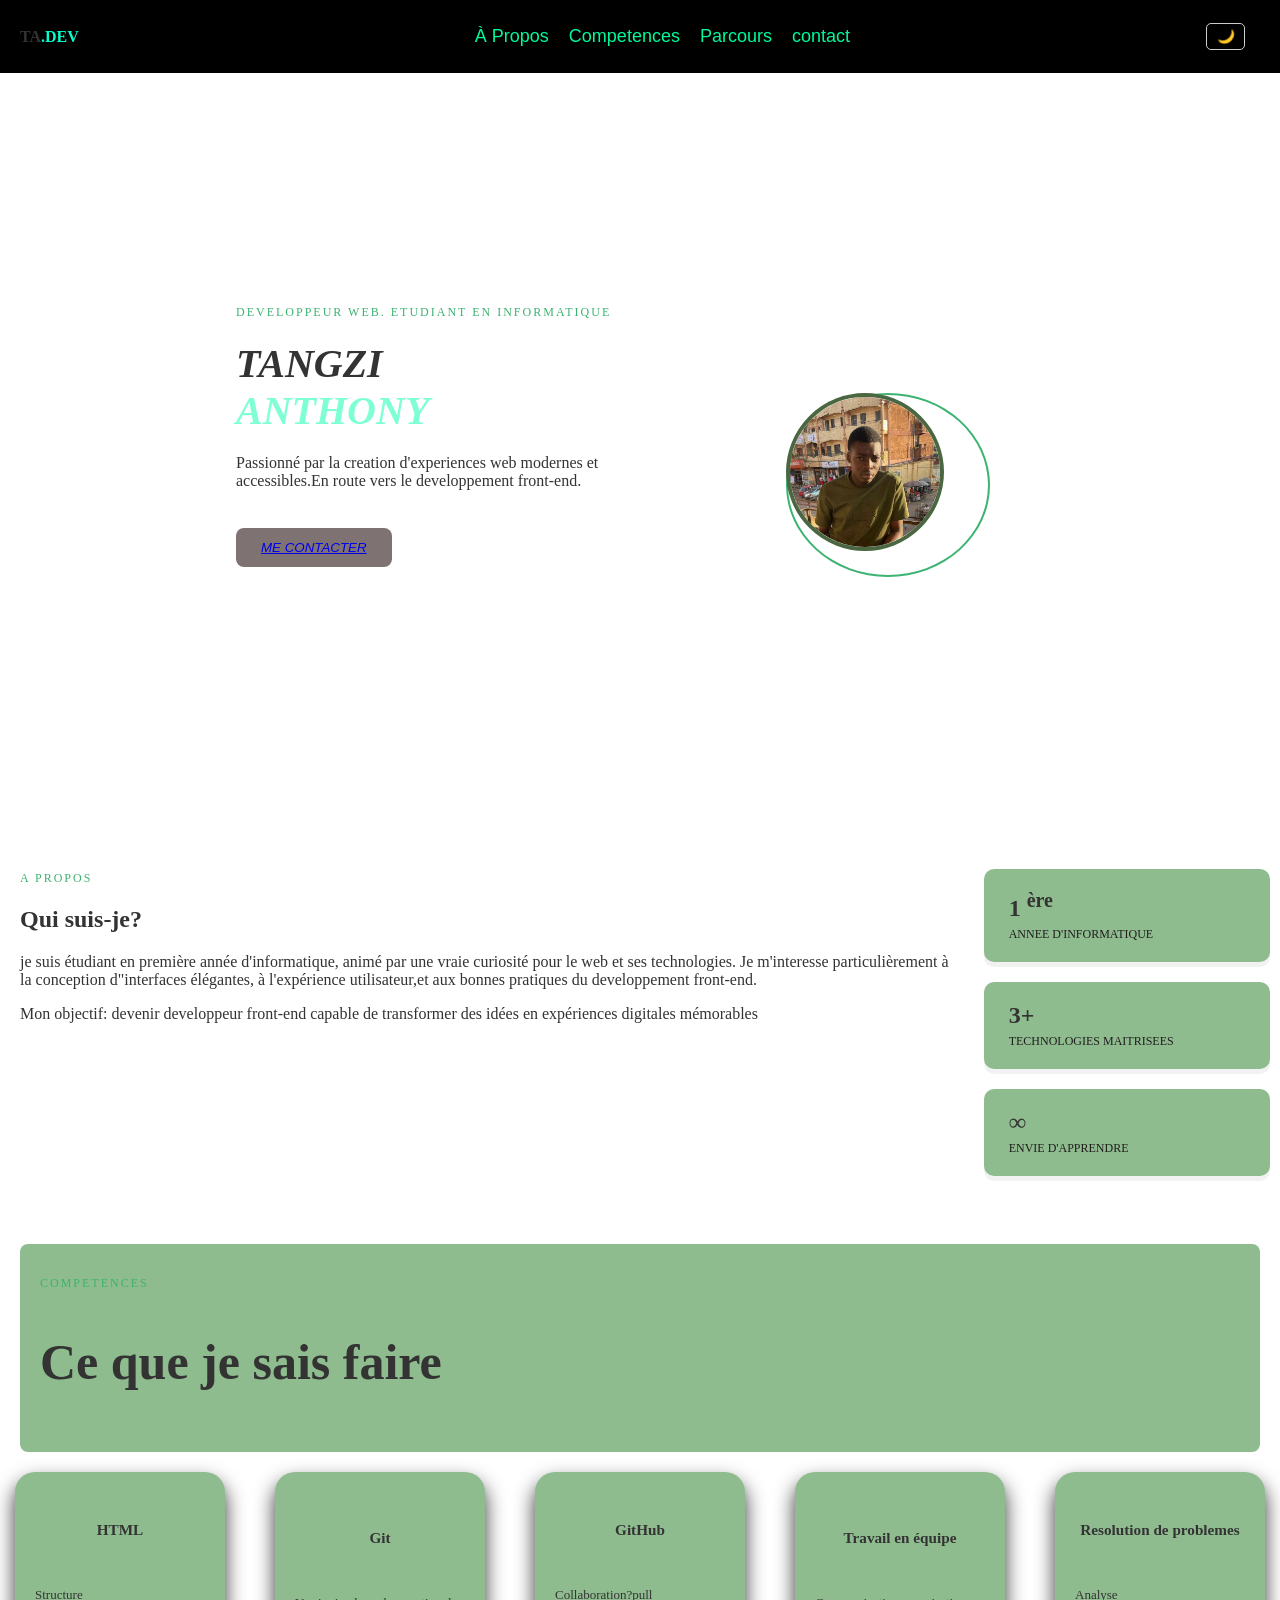
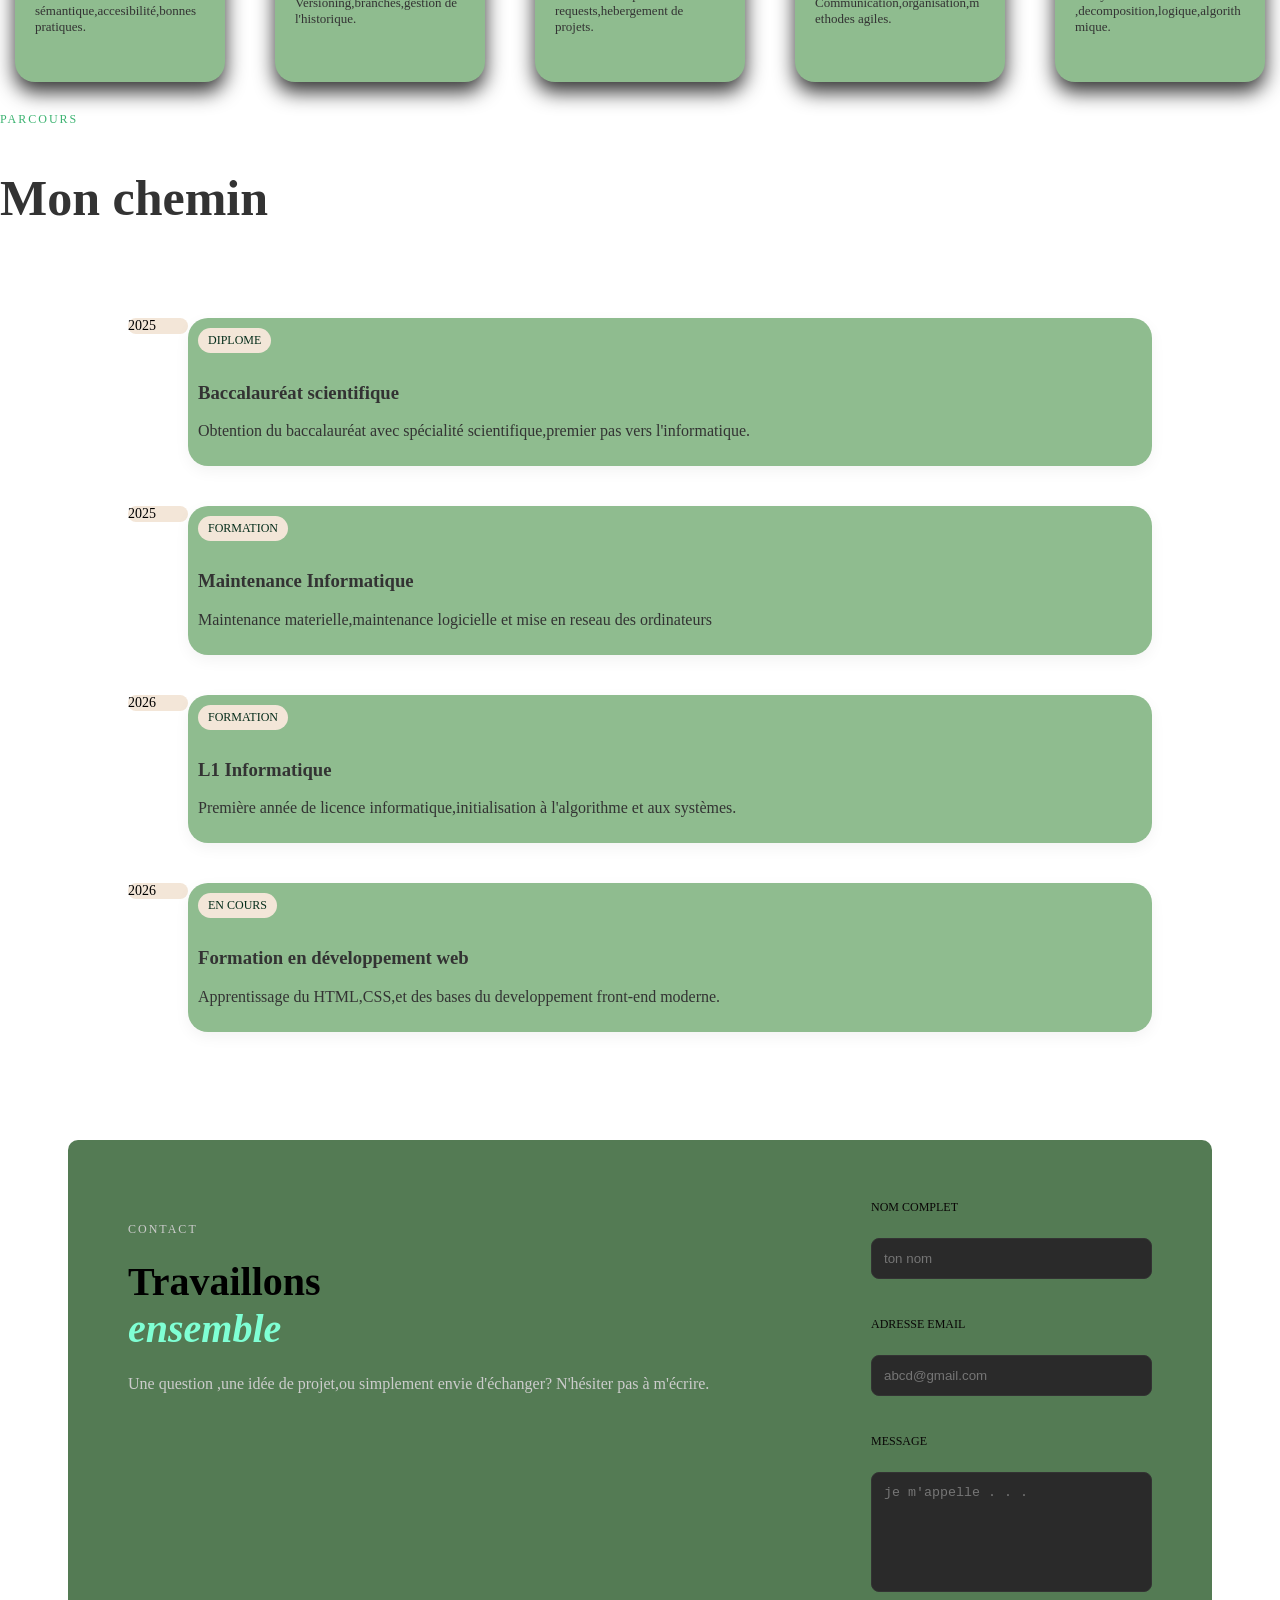
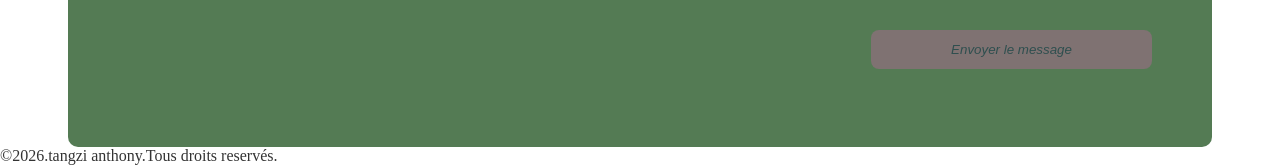
==== commit cc89a515: "finalisation de mon portfolio" ====
--- a/index.html
+++ b/index.html
@@ -5,6 +5,7 @@
     <meta name="viewport" content="width=device-width, initial-scale=1.0">
     <title>PORTFOLIO</title>
     <link rel="stylesheet" href="./CSS/style.css">
+    <script src="script.js" defer></script>
 </head>
 <body>
 
@@ -12,7 +13,7 @@
     
     
         <nav class="navbar">
-    <p class="indice"><b>TA<u>.DEV</u></b><a href="#"></a></p>
+    <p class="indice"><b>TA<u>.DEV</u></b></p>
 
     <ul class="zone" id="zone">
         <li>
@@ -40,7 +41,7 @@
                                     TANGZI <br>
                                     <em>ANTHONY</em>
                                 </h1>
-                        <p class="description">Passionné par la creation d'experiences web <br>modernes et accessibles.En route vers le <br> developpement front-end.</p><br> 
+                        <p class="description">Passionné par la creation d'experiences web modernes et accessibles.En route vers le  developpement front-end.</p><br> 
             <button type="button">
                 <a href="https://wa.me/237671047464">ME CONTACTER</a>
             </button>
@@ -194,11 +195,11 @@
             <form action="" method="post">
                 <div class="contact-right">
                     <label for="">NOM COMPLET</label><br>
-                    <input type="text" name="nom"placehoder="ton nom complet" required><br>
-                    <label for="votre@ adresse">ADRESSE EMAIL</label><br>
-                    <input type="email" required><br>
+                    <input type="text"  placeholder="ton nom "  required><br>
+                    <label for="votre@ adresse"  >ADRESSE EMAIL</label><br>
+                    <input type="email" placeholder="abcd@gmail.com" required><br>
                     <label for="">MESSAGE</label><br>
-                    <textarea name="" id="" cols="30" rows="10"></textarea><br>
+                    <textarea placeholder="je m'appelle . . ." id="" cols="30" rows="10"></textarea><br>
                     <button type="submit">Envoyer le message <a href="https://237671047464"></a></button><br>
                 </div>
             </form>
--- a/CSS/style.css
+++ b/CSS/style.css
@@ -1,16 +1,13 @@
-*{
-    padding: 0;
-}
+
 /* PREMIERE PAGE */
 body{
-    background-color:white ;
+    background-color:aliceblue ;
     margin: 0;
     font-family: 'playfair display',serif;
     display: flex;
     flex-direction: column;
     padding: 0;
 }
-
 ul li{
     align-content: center;
     display: flex;
@@ -39,14 +36,6 @@
 u{
     color: #00ffcc;
     text-decoration: none;
-}
-.indice{
-    font-size: 15px;
-    margin-right: 10px;
-    width: 40px;
-    height: 40px;
-    object-fit: cover;
-    color: #aaa;
 }
 .zone a{
     font-size: large;
@@ -130,6 +119,15 @@
 .theme{
     font-size: 50px;
 }
+.theme-btn{
+    background: none;
+    border: 1px solid #ccc;
+    border-radius: 5px;
+    padding: 5px 10px ;
+    cursor: pointer;
+    margin-right: 15px;
+}
+
 /* Style pour smartphones */
 @media screen and (max-width: 800px) {
     /* 1. On empile les cartes de compétences verticalement */
@@ -472,6 +470,24 @@
   #zone.active{
     display: flex;
     flex-direction: column;
-
-  }
-}
+  }
+} 
+/* Couleurs par défaut (Mode Clair) */
+body {
+    background-color: #ffffff;
+    color: #333333;
+    transition: background-color 0.3s, color 0.3s;
+}
+
+/* Couleurs quand le Mode Sombre est activé */
+body.dark-mode {
+    background-color: #1a1a1a !important;
+    color: #f4f4f4 !important;
+}
+
+/* N'oublie pas d'adapter tes sections spécifiques aussi */
+body.dark-mode section, 
+body.dark-mode .product-info-block {
+    background-color: #252525;
+    color: #ffffff;
+}
